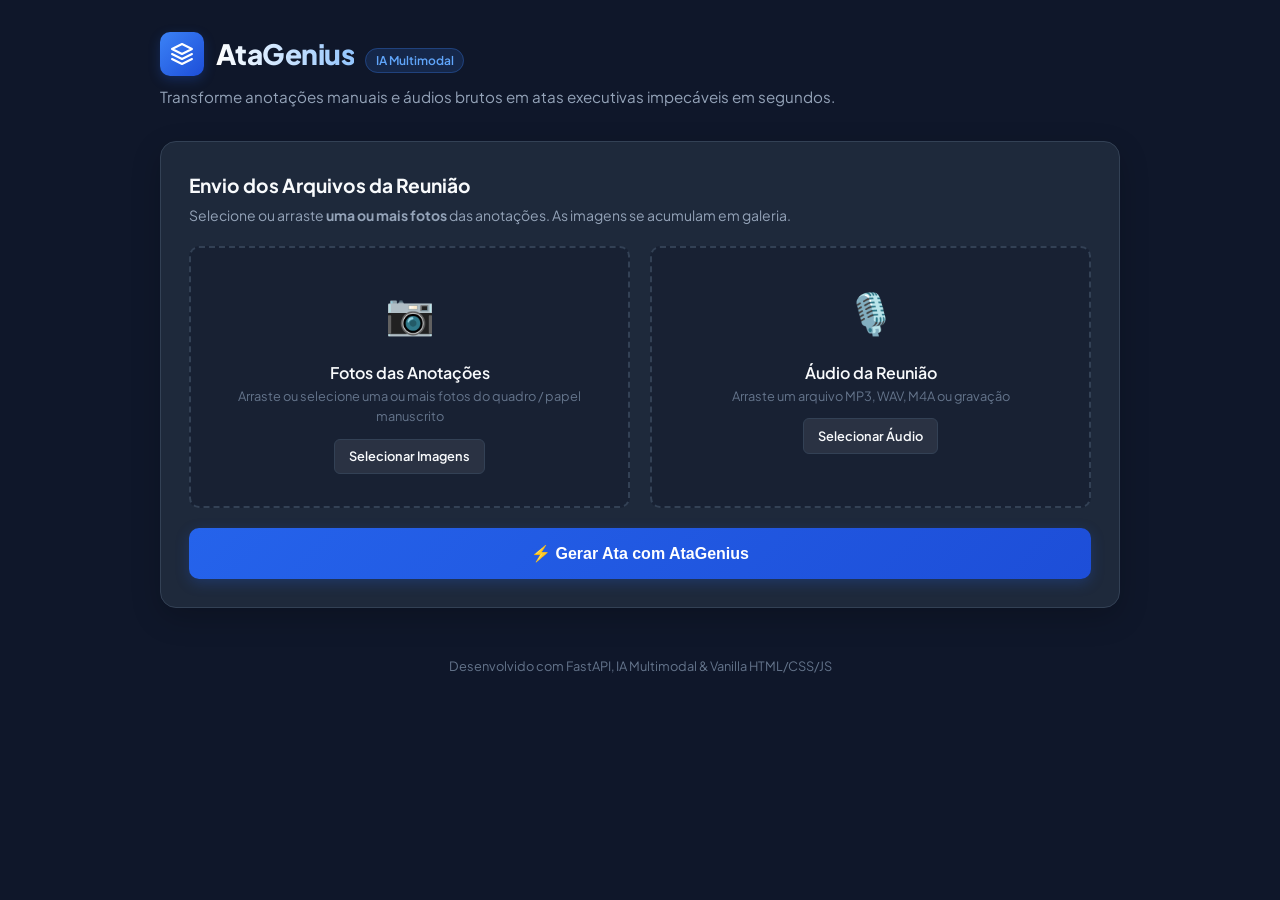
==== static/index.html @ e06fd57f "refactor: reestrutura arquivos para a raiz, suporte a multiplas imagens e otimizacao de audio" ====
<!DOCTYPE html>
<html lang="pt-BR">
<head>
    <meta charset="UTF-8">
    <meta name="viewport" content="width=device-width, initial-scale=1.0">
    <title>AtaGenius | Gerador Inteligente de Atas de Reunião</title>

    <!-- Google Fonts -->
    <link rel="preconnect" href="https://fonts.googleapis.com">
    <link rel="preconnect" href="https://fonts.gstatic.com" crossorigin>
    <link href="https://fonts.googleapis.com/css2?family=Plus+Jakarta+Sans:wght@400;500;600;700;800&display=swap" rel="stylesheet">

    <!-- CSS Integrado -->
    <link rel="stylesheet" href="/static/style.css">
</head>
<body>
    <div class="app-layout">
        <!-- Sidebar / Brand Header -->
        <header class="navbar">
            <div class="brand">
                <div class="brand-logo">
                    <svg width="24" height="24" viewBox="0 0 24 24" fill="none" xmlns="http://www.w3.org/2000/svg">
                        <path d="M12 2L2 7L12 12L22 7L12 2Z" stroke="currentColor" stroke-width="2" stroke-linecap="round" stroke-linejoin="round"/>
                        <path d="M2 17L12 22L22 17" stroke="currentColor" stroke-width="2" stroke-linecap="round" stroke-linejoin="round"/>
                        <path d="M2 12L12 17L22 12" stroke="currentColor" stroke-width="2" stroke-linecap="round" stroke-linejoin="round"/>
                    </svg>
                </div>
                <div>
                    <span class="brand-title">AtaGenius</span>
                    <span class="badge">IA Multimodal</span>
                </div>
            </div>
            <p class="subtitle">Transforme anotações manuais e áudios brutos em atas executivas impecáveis em segundos.</p>
        </header>

        <main class="main-content">


            <!-- Cards de Upload Multimodal -->
            <section class="card upload-card">
                <div class="card-header">
                    <h2>Envio dos Arquivos da Reunião</h2>
                    <p>Selecione ou arraste <strong>uma ou mais fotos</strong> das anotações. As imagens se acumulam em galeria.</p>
                </div>

                <div class="dropzone-grid">
                    <!-- Dropzone 1: Foto Manuscrita -->
                    <div class="dropzone" id="dropzoneFoto">
                        <input type="file" id="inputFoto" accept="image/*" class="file-input" multiple>
                        <div class="dropzone-icon">📷</div>
                        <div class="dropzone-content">
                            <h3>Fotos das Anotações</h3>
                            <p>Arraste ou selecione uma ou mais fotos do quadro / papel manuscrito</p>
                            <span class="btn-secondary">Selecionar Imagens</span>
                        </div>
                        <div class="file-preview" id="previewFotoCount" style="display: none;">
                            <span class="file-name" id="contadorFotos"></span>
                            <button type="button" class="btn-remove" id="btnLimparFotos" title="Limpar todas as imagens">&times;</button>
                        </div>
                    </div>

                    <!-- Galeria de miniaturas das imagens selecionadas -->
                    <div id="galeriaFotos" class="galeria-fotos" style="display: none;"></div>

                    <!-- Dropzone 2: Áudio da Reunião -->
                    <div class="dropzone" id="dropzoneAudio">
                        <input type="file" id="inputAudio" accept="audio/*" class="file-input">
                        <div class="dropzone-icon">🎙️</div>
                        <div class="dropzone-content">
                            <h3>Áudio da Reunião</h3>
                            <p>Arraste um arquivo MP3, WAV, M4A ou gravação</p>
                            <span class="btn-secondary">Selecionar Áudio</span>
                        </div>
                        <div class="file-preview" id="previewAudio" style="display: none;">
                            <span class="file-name" id="nomeAudio">reuniao.mp3</span>
                            <button type="button" class="btn-remove" id="btnRemoverAudio" title="Remover arquivo">&times;</button>
                        </div>
                    </div>
                </div>

                <div class="action-bar">
                    <button id="btnGerar" class="btn-primary">
                        <span class="btn-text">⚡ Gerar Ata com AtaGenius</span>
                        <span class="spinner" style="display: none;"></span>
                    </button>
                </div>

                <div id="alertBox" class="alert" style="display: none;"></div>
            </section>

            <!-- Área de Exibição da Ata Gerada -->
            <section class="card result-card" id="resultCard" style="display: none;">

                <!-- Cabeçalho do card -->
                <div class="result-header">
                    <div>
                        <h2>Ata de Reunião Gerada</h2>
                        <span class="status-tag">Sucesso</span>
                    </div>
                </div>

                <!-- Barra de Ferramentas de Exportação -->
                <div class="export-toolbar">
                    <button id="btn-copiar"    class="export-btn">📋 Copiar Texto</button>
                    <button id="btn-word"      class="export-btn">📄 Baixar em Word (.doc)</button>
                    <button id="btn-imprimir"  class="export-btn">🖨️ Imprimir / Salvar PDF</button>
                    <button id="btn-nova-ata"  class="export-btn export-btn--reset">🔄 Nova Ata</button>
                </div>

                <!-- Container da Ata — único elemento impresso -->
                <div class="result-content" id="resultBody">
                    <!-- O conteúdo formatado em Markdown será inserido aqui via JS -->
                </div>
            </section>
        </main>

        <footer class="footer">
            <p>Desenvolvido com FastAPI, IA Multimodal &amp; Vanilla HTML/CSS/JS</p>
        </footer>
    </div>

    <!-- Script Integrado -->
    <script src="/static/script.js"></script>
</body>
</html>
---- static/style.css ----
/* ==========================================================================
   AtaGenius — Design System
   ========================================================================== */
:root {
    --bg-main:          #0f172a;
    --bg-card:          #1e293b;
    --bg-card-hover:    #334155;
    --border-color:     #334155;
    --border-focus:     #3b82f6;
    --text-primary:     #f8fafc;
    --text-secondary:   #94a3b8;
    --text-muted:       #64748b;
    --accent-blue:      #2563eb;
    --accent-blue-hover:#1d4ed8;
    --accent-glow:      rgba(37, 99, 235, 0.25);
    --success-color:    #10b981;
    --error-color:      #ef4444;
    --radius-lg:        16px;
    --radius-md:        10px;
    --radius-sm:        6px;
    --transition:       all 0.25s cubic-bezier(0.4, 0, 0.2, 1);
}

* { box-sizing: border-box; margin: 0; padding: 0; }

body {
    font-family: 'Plus Jakarta Sans', -apple-system, BlinkMacSystemFont, 'Segoe UI', Roboto, sans-serif;
    background-color: var(--bg-main);
    color: var(--text-primary);
    line-height: 1.6;
    min-height: 100vh;
    display: flex;
    justify-content: center;
    padding: 2rem 1rem;
}

.app-layout {
    width: 100%;
    max-width: 960px;
    display: flex;
    flex-direction: column;
    gap: 2rem;
}

/* ==========================================================================
   Header & Branding
   ========================================================================== */
.navbar {
    display: flex;
    flex-direction: column;
    gap: 0.5rem;
}

.brand {
    display: flex;
    align-items: center;
    gap: 0.75rem;
}

.brand-logo {
    width: 44px;
    height: 44px;
    background: linear-gradient(135deg, #3b82f6, #1d4ed8);
    border-radius: var(--radius-md);
    display: flex;
    align-items: center;
    justify-content: center;
    color: #fff;
    box-shadow: 0 4px 12px var(--accent-glow);
}

.brand-title {
    font-size: 1.75rem;
    font-weight: 800;
    letter-spacing: -0.02em;
    background: linear-gradient(to right, #ffffff, #93c5fd);
    -webkit-background-clip: text;
    -webkit-text-fill-color: transparent;
}

.badge {
    background-color: rgba(59, 130, 246, 0.15);
    color: #60a5fa;
    border: 1px solid rgba(59, 130, 246, 0.3);
    font-size: 0.75rem;
    font-weight: 600;
    padding: 0.25rem 0.6rem;
    border-radius: 20px;
    margin-left: 0.5rem;
}

.subtitle {
    color: var(--text-secondary);
    font-size: 0.95rem;
}

/* ==========================================================================
   Cards
   ========================================================================== */
.card {
    background-color: var(--bg-card);
    border: 1px solid var(--border-color);
    border-radius: var(--radius-lg);
    padding: 1.75rem;
    box-shadow: 0 10px 30px rgba(0, 0, 0, 0.2);
    display: flex;
    flex-direction: column;
    gap: 1.25rem;
}

.card-header h2 { font-size: 1.2rem; font-weight: 700; }
.card-header p  { font-size: 0.875rem; color: var(--text-secondary); margin-top: 0.2rem; }

/* ==========================================================================
   Dropzones
   ========================================================================== */
.dropzone-grid {
    display: grid;
    grid-template-columns: repeat(auto-fit, minmax(280px, 1fr));
    gap: 1.25rem;
}

.dropzone {
    position: relative;
    border: 2px dashed var(--border-color);
    border-radius: var(--radius-md);
    padding: 2rem 1.5rem;
    text-align: center;
    background-color: rgba(15, 23, 42, 0.4);
    cursor: pointer;
    transition: var(--transition);
    display: flex;
    flex-direction: column;
    align-items: center;
    gap: 1rem;
}

.dropzone:hover, .dropzone.dragover {
    border-color: var(--border-focus);
    background-color: rgba(59, 130, 246, 0.05);
}

.dropzone.active {
    border-color: var(--success-color);
    background-color: rgba(16, 185, 129, 0.05);
}

.file-input {
    position: absolute;
    inset: 0;
    opacity: 0;
    cursor: pointer;
    width: 100%;
    height: 100%;
}

.dropzone-icon    { font-size: 2.5rem; }
.dropzone-content h3 { font-size: 1rem; font-weight: 600; }
.dropzone-content p  { font-size: 0.8rem; color: var(--text-muted); margin-bottom: 0.75rem; }

.file-preview {
    display: flex;
    align-items: center;
    justify-content: space-between;
    gap: 0.5rem;
    width: 100%;
    background-color: rgba(30, 41, 59, 0.9);
    border: 1px solid var(--success-color);
    padding: 0.5rem 0.75rem;
    border-radius: var(--radius-sm);
    z-index: 2;
}

.file-name {
    font-size: 0.85rem;
    font-weight: 500;
    white-space: nowrap;
    overflow: hidden;
    text-overflow: ellipsis;
}

.btn-remove {
    background: none;
    border: none;
    color: var(--error-color);
    font-size: 1.2rem;
    cursor: pointer;
    line-height: 1;
    z-index: 3;
}

/* ==========================================================================
   Galeria de Miniaturas (multi-imagem)
   ========================================================================== */
.galeria-fotos {
    display: flex;
    flex-wrap: wrap;
    gap: 0.75rem;
    padding: 1rem 1.25rem;
    background: rgba(15, 23, 42, 0.5);
    border: 1px solid var(--border-color);
    border-top: none;
    border-radius: 0 0 var(--radius-md) var(--radius-md);
    animation: fadeIn 0.25s ease;
}

.thumb-wrapper {
    position: relative;
    display: flex;
    flex-direction: column;
    align-items: center;
    gap: 0.3rem;
    width: 88px;
    flex-shrink: 0;
}

.thumb-img {
    width: 88px;
    height: 88px;
    object-fit: cover;
    border-radius: var(--radius-sm);
    border: 2px solid var(--border-color);
    transition: border-color 0.2s;
}

.thumb-wrapper:hover .thumb-img {
    border-color: var(--accent-blue);
}

.thumb-label {
    font-size: 0.68rem;
    color: var(--text-muted);
    text-align: center;
    word-break: break-all;
    max-width: 88px;
    overflow: hidden;
    text-overflow: ellipsis;
    white-space: nowrap;
}

.thumb-remove {
    position: absolute;
    top: -6px;
    right: -6px;
    width: 20px;
    height: 20px;
    border-radius: 50%;
    border: none;
    background: var(--error-color);
    color: #fff;
    font-size: 0.75rem;
    line-height: 1;
    cursor: pointer;
    display: flex;
    align-items: center;
    justify-content: center;
    opacity: 0;
    transition: opacity 0.15s;
    z-index: 4;
}

.thumb-wrapper:hover .thumb-remove {
    opacity: 1;
}


/* ==========================================================================
   Buttons
   ========================================================================== */
.btn-primary {
    width: 100%;
    background: linear-gradient(135deg, var(--accent-blue), var(--accent-blue-hover));
    color: #ffffff;
    border: none;
    border-radius: var(--radius-md);
    padding: 1rem 1.5rem;
    font-size: 1rem;
    font-weight: 700;
    cursor: pointer;
    transition: var(--transition);
    box-shadow: 0 4px 14px var(--accent-glow);
    display: flex;
    justify-content: center;
    align-items: center;
    gap: 0.5rem;
}
.btn-primary:hover    { transform: translateY(-2px); box-shadow: 0 6px 20px var(--accent-glow); }
.btn-primary:disabled { opacity: 0.6; cursor: not-allowed; transform: none; }

.btn-secondary {
    display: inline-block;
    background-color: rgba(255, 255, 255, 0.08);
    color: var(--text-primary);
    border: 1px solid var(--border-color);
    padding: 0.4rem 0.9rem;
    border-radius: var(--radius-sm);
    font-size: 0.8rem;
    font-weight: 600;
    transition: var(--transition);
}
.dropzone:hover .btn-secondary {
    background-color: var(--accent-blue);
    border-color: var(--accent-blue);
}

/* ==========================================================================
   Barra de Ferramentas de Exportação
   ========================================================================== */
.export-toolbar {
    display: flex;
    flex-wrap: wrap;
    gap: 0.6rem;
    padding: 0.75rem 0;
    border-bottom: 1px solid var(--border-color);
}

.export-btn {
    display: inline-flex;
    align-items: center;
    gap: 0.4rem;
    background-color: rgba(255, 255, 255, 0.06);
    color: var(--text-primary);
    border: 1px solid var(--border-color);
    border-radius: var(--radius-sm);
    padding: 0.45rem 1rem;
    font-size: 0.85rem;
    font-weight: 600;
    cursor: pointer;
    transition: var(--transition);
    white-space: nowrap;
    font-family: inherit;
}

.export-btn:hover {
    background-color: var(--accent-blue);
    border-color: var(--accent-blue);
    color: #fff;
    transform: translateY(-1px);
    box-shadow: 0 4px 12px var(--accent-glow);
}

.export-btn--reset:hover {
    background-color: #334155;
    border-color: #475569;
    box-shadow: none;
}

.export-btn--success {
    background-color: rgba(16, 185, 129, 0.2) !important;
    border-color: var(--success-color) !important;
    color: var(--success-color) !important;
}

/* ==========================================================================
   Spinner
   ========================================================================== */
.spinner {
    width: 20px;
    height: 20px;
    border: 3px solid rgba(255, 255, 255, 0.3);
    border-top-color: #fff;
    border-radius: 50%;
    animation: spin 0.8s linear infinite;
}
@keyframes spin { to { transform: rotate(360deg); } }

/* ==========================================================================
   Alertas
   ========================================================================== */
.alert {
    padding: 0.85rem 1rem;
    border-radius: var(--radius-md);
    font-size: 0.875rem;
    font-weight: 500;
}
.alert-error {
    background-color: rgba(239, 68, 68, 0.15);
    border: 1px solid rgba(239, 68, 68, 0.3);
    color: #fca5a5;
}

/* ==========================================================================
   Result Card — cabeçalho
   ========================================================================== */
.result-header {
    display: flex;
    justify-content: space-between;
    align-items: center;
    border-bottom: 1px solid var(--border-color);
    padding-bottom: 1rem;
}

.status-tag {
    font-size: 0.75rem;
    background-color: rgba(16, 185, 129, 0.15);
    color: var(--success-color);
    padding: 0.15rem 0.5rem;
    border-radius: 12px;
    font-weight: 600;
    margin-left: 0.5rem;
}

/* ==========================================================================
   Container da Ata — "folha de papel"
   ========================================================================== */
.result-content {
    background-color: #ffffff;
    color: #1a1a2e;
    border: 1px solid #d1d5db;
    border-radius: var(--radius-md);
    padding: 2.5rem 3rem;
    font-family: 'Times New Roman', Times, Georgia, serif;
    font-size: 0.97rem;
    line-height: 1.85;
    box-shadow: 0 4px 24px rgba(0, 0, 0, 0.35);
    overflow-x: auto;
}

.result-content h1 {
    font-size: 1.3rem;
    font-weight: 700;
    text-align: center;
    color: #111827;
    margin: 0 0 1.25rem;
    letter-spacing: 0.01em;
}

.result-content h2 {
    font-size: 1.05rem;
    font-weight: 700;
    color: #1f2937;
    margin: 1.5rem 0 0.5rem;
}

.result-content h3 {
    font-size: 0.97rem;
    font-weight: 700;
    color: #374151;
    margin: 1rem 0 0.4rem;
}

.result-content p,
.result-content li { color: #1f2937; }

.result-content ul {
    padding-left: 1.5rem;
    margin: 0.4rem 0 0.75rem;
}

.result-content hr {
    border: none;
    border-top: 1px solid #9ca3af;
    margin: 1.5rem 0;
}

.result-content blockquote {
    border-left: 4px solid #f59e0b;
    background-color: #fffbeb;
    color: #92400e;
    padding: 0.75rem 1rem;
    border-radius: 4px;
    margin: 1rem 0;
    font-size: 0.9rem;
    font-style: italic;
}

.result-content table {
    width: 100%;
    border-collapse: collapse;
    margin: 1rem 0 1.5rem;
    font-size: 0.9rem;
    page-break-inside: avoid;
}

.result-content th,
.result-content td {
    border: 1px solid #6b7280;
    padding: 0.5rem 0.75rem;
    text-align: left;
    color: #111827;
}

.result-content th {
    background-color: #e5e7eb;
    font-weight: 700;
}

.result-content tr:nth-child(even) td {
    background-color: #f9fafb;
}

/* ==========================================================================
   Footer
   ========================================================================== */
.footer {
    text-align: center;
    font-size: 0.8rem;
    color: var(--text-muted);
    padding-top: 1rem;
}

/* ==========================================================================
   Responsive
   ========================================================================== */
@media (max-width: 640px) {
    body { padding: 1rem 0.5rem; }
    .card { padding: 1.25rem; }
    .result-header { flex-direction: column; align-items: flex-start; gap: 0.75rem; }
    .result-content { padding: 1.5rem 1.25rem; }
    .export-toolbar { gap: 0.4rem; }
    .export-btn { font-size: 0.78rem; padding: 0.4rem 0.75rem; }
}

/* ==========================================================================
   @media print — APENAS a ata é impressa
   ========================================================================== */
@media print {
    /* Oculta absolutamente tudo exceto o container da ata */
    .navbar,
    .upload-card,
    .export-toolbar,
    .result-header,
    .footer,
    body > *:not(.app-layout) {
        display: none !important;
    }

    .app-layout,
    .main-content,
    .result-card {
        display: block !important;
        width: 100% !important;
        max-width: 100% !important;
        padding: 0 !important;
        margin: 0 !important;
        gap: 0 !important;
        border: none !important;
        background: transparent !important;
        box-shadow: none !important;
    }

    body {
        background: #fff !important;
        color: #000 !important;
        padding: 0 !important;
        font-family: 'Times New Roman', Times, serif !important;
    }

    .result-content {
        display: block !important;
        width: 100% !important;
        padding: 2cm 2.5cm !important;
        margin: 0 !important;
        border: none !important;
        box-shadow: none !important;
        background: #fff !important;
        color: #000 !important;
        font-size: 11pt !important;
        line-height: 1.8 !important;
    }

    .result-content h1,
    .result-content h2,
    .result-content h3,
    .result-content p,
    .result-content li,
    .result-content th,
    .result-content td {
        color: #000 !important;
    }

    .result-content table {
        page-break-inside: avoid;
        width: 100% !important;
    }

    .result-content blockquote {
        page-break-inside: avoid;
        border-left: 2px solid #999 !important;
        background: transparent !important;
        color: #333 !important;
    }

    /* Bloco de assinaturas não quebra entre páginas */
    .result-content hr + * {
        page-break-inside: avoid;
    }

    @page {
        margin: 2cm 2.5cm;
        size: A4;
    }
}
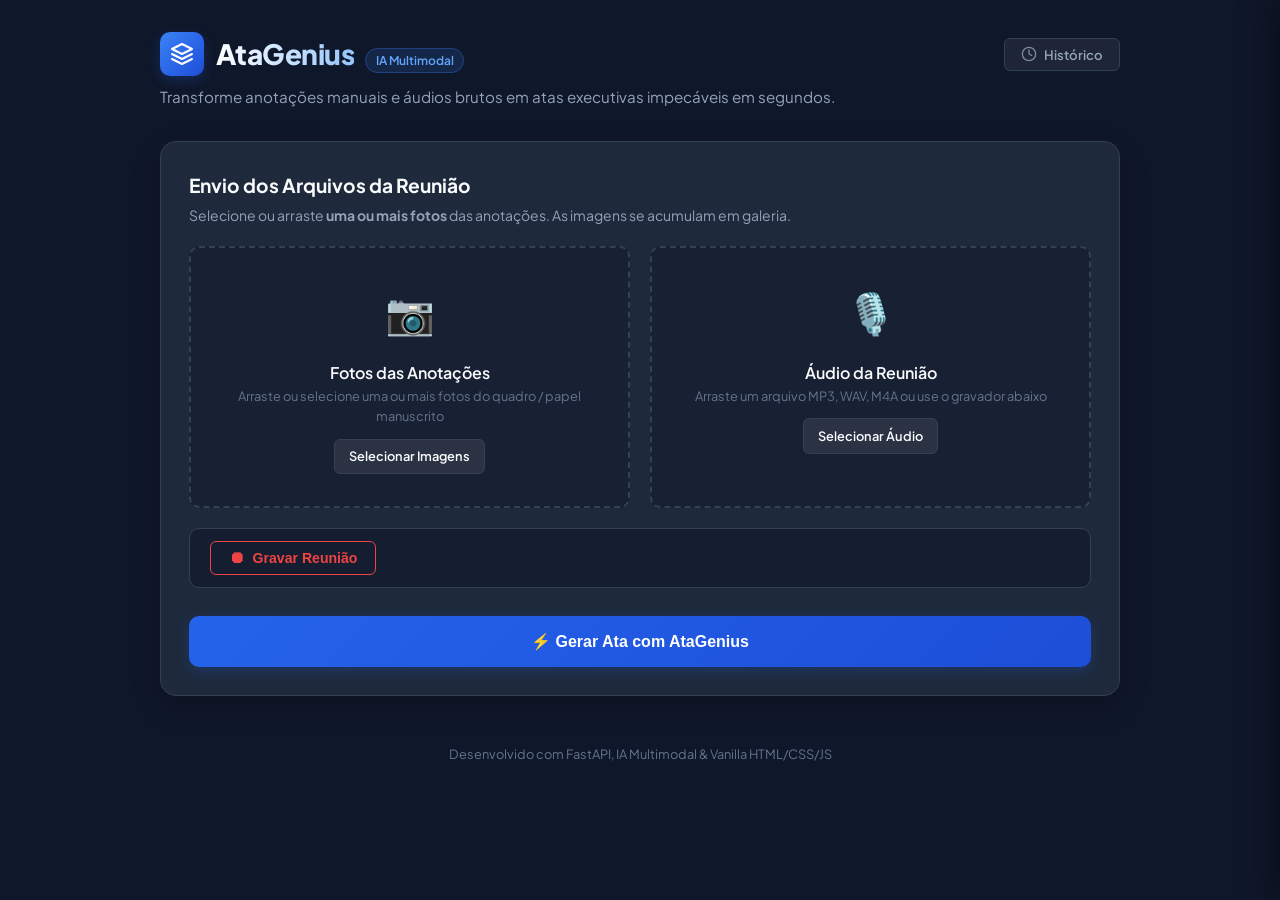
==== commit 8b034a46: "feat: adiciona historico de atas, integracao supabase e configuracao vercel" ====
--- a/static/index.html
+++ b/static/index.html
@@ -12,23 +12,33 @@
 
     <!-- CSS Integrado -->
     <link rel="stylesheet" href="/static/style.css">
+    <link rel="stylesheet" href="/static/modal-historico.css">
 </head>
 <body>
     <div class="app-layout">
         <!-- Sidebar / Brand Header -->
         <header class="navbar">
-            <div class="brand">
-                <div class="brand-logo">
-                    <svg width="24" height="24" viewBox="0 0 24 24" fill="none" xmlns="http://www.w3.org/2000/svg">
-                        <path d="M12 2L2 7L12 12L22 7L12 2Z" stroke="currentColor" stroke-width="2" stroke-linecap="round" stroke-linejoin="round"/>
-                        <path d="M2 17L12 22L22 17" stroke="currentColor" stroke-width="2" stroke-linecap="round" stroke-linejoin="round"/>
-                        <path d="M2 12L12 17L22 12" stroke="currentColor" stroke-width="2" stroke-linecap="round" stroke-linejoin="round"/>
+            <div class="navbar-top">
+                <div class="brand">
+                    <div class="brand-logo">
+                        <svg width="24" height="24" viewBox="0 0 24 24" fill="none" xmlns="http://www.w3.org/2000/svg">
+                            <path d="M12 2L2 7L12 12L22 7L12 2Z" stroke="currentColor" stroke-width="2" stroke-linecap="round" stroke-linejoin="round"/>
+                            <path d="M2 17L12 22L22 17" stroke="currentColor" stroke-width="2" stroke-linecap="round" stroke-linejoin="round"/>
+                            <path d="M2 12L12 17L22 12" stroke="currentColor" stroke-width="2" stroke-linecap="round" stroke-linejoin="round"/>
+                        </svg>
+                    </div>
+                    <div>
+                        <span class="brand-title">AtaGenius</span>
+                        <span class="badge">IA Multimodal</span>
+                    </div>
+                </div>
+                <button type="button" id="btnAbrirHistorico" class="btn-historico" title="Ver Histórico de Atas">
+                    <svg width="16" height="16" viewBox="0 0 24 24" fill="none" stroke="currentColor" stroke-width="2" stroke-linecap="round" stroke-linejoin="round">
+                        <circle cx="12" cy="12" r="10"/>
+                        <polyline points="12 6 12 12 16 14"/>
                     </svg>
-                </div>
-                <div>
-                    <span class="brand-title">AtaGenius</span>
-                    <span class="badge">IA Multimodal</span>
-                </div>
+                    Histórico
+                </button>
             </div>
             <p class="subtitle">Transforme anotações manuais e áudios brutos em atas executivas impecáveis em segundos.</p>
         </header>
@@ -68,7 +78,7 @@
                         <div class="dropzone-icon">🎙️</div>
                         <div class="dropzone-content">
                             <h3>Áudio da Reunião</h3>
-                            <p>Arraste um arquivo MP3, WAV, M4A ou gravação</p>
+                            <p>Arraste um arquivo MP3, WAV, M4A ou use o gravador abaixo</p>
                             <span class="btn-secondary">Selecionar Áudio</span>
                         </div>
                         <div class="file-preview" id="previewAudio" style="display: none;">
@@ -76,6 +86,16 @@
                             <button type="button" class="btn-remove" id="btnRemoverAudio" title="Remover arquivo">&times;</button>
                         </div>
                     </div>
+                </div>
+
+                <!-- Gravador de Áudio Inline -->
+                <div class="gravador-bar" id="gravadorBar">
+                    <button type="button" class="btn-gravar" id="btnGravar" title="Iniciar gravação">
+                        <span class="gravar-icon">⏺</span>
+                        <span class="gravar-label" id="gravarLabel">Gravar Reunião</span>
+                    </button>
+                    <span class="gravar-timer" id="gravarTimer" style="display:none;">00:00</span>
+                    <span class="gravar-status" id="gravarStatus"></span>
                 </div>
 
                 <div class="action-bar">
@@ -119,7 +139,48 @@
         </footer>
     </div>
 
-    <!-- Script Integrado -->
-    <script src="/static/script.js"></script>
+    <!-- Modal / Offcanvas de Histórico -->
+    <div id="histBackdrop" class="hist-backdrop"></div>
+    <div id="histPanel" class="hist-panel">
+        <div class="hist-panel-header">
+            <h2>
+                <span>Histórico de Atas</span>
+                <span class="hist-count" id="histCount">0</span>
+            </h2>
+            <button type="button" id="btnFecharHistorico" class="hist-btn-close" title="Fechar painel">&times;</button>
+        </div>
+        <div class="hist-panel-body">
+            <!-- Estado Vazio (padrão) -->
+            <div id="histEmpty" class="hist-empty">
+                <svg width="40" height="40" viewBox="0 0 24 24" fill="none" stroke="currentColor" stroke-width="1.5" stroke-linecap="round" stroke-linejoin="round">
+                    <rect x="3" y="4" width="18" height="18" rx="2" ry="2"/>
+                    <line x1="16" y1="2" x2="16" y2="6"/>
+                    <line x1="8" y1="2" x2="8" y2="6"/>
+                    <line x1="3" y1="10" x2="21" y2="10"/>
+                </svg>
+                <p>Nenhuma ata registrada no histórico.</p>
+            </div>
+            <!-- Lista de Atas (inicialmente oculta/vazia) -->
+            <ul id="histList" class="hist-list" style="display: none;">
+                <!-- Exemplo de estrutura para quando houver dados:
+                <li class="hist-item">
+                    <div class="hist-item-meta">
+                        <span class="hist-item-date">05/08/2026</span>
+                    </div>
+                    <h3 class="hist-item-title">Ata da Reunião</h3>
+                    <div class="hist-item-actions">
+                        <button type="button" class="hist-btn-abrir">Abrir Ata</button>
+                        <button type="button" class="hist-btn-audio">Baixar Áudio</button>
+                    </div>
+                </li>
+                -->
+            </ul>
+        </div>
+    </div>
+
+    <!-- Script do Histórico (independente) -->
+    <script type="module" src="/static/historico.js"></script>
+    <!-- Script Integrado (module para suportar import ES6) -->
+    <script type="module" src="/static/script.js"></script>
 </body>
 </html>
--- a/static/style.css
+++ b/static/style.css
@@ -263,6 +263,79 @@
     opacity: 1;
 }
 
+/* ==========================================================================
+   Gravador de Audio Inline
+   ========================================================================== */
+.gravador-bar {
+    display: flex;
+    align-items: center;
+    gap: 1rem;
+    padding: 0.75rem 1.25rem;
+    background: rgba(15, 23, 42, 0.6);
+    border: 1px solid var(--border-color);
+    border-radius: var(--radius-md);
+    margin-bottom: 0.5rem;
+}
+
+.btn-gravar {
+    display: inline-flex;
+    align-items: center;
+    gap: 0.5rem;
+    padding: 0.5rem 1.1rem;
+    border: 1.5px solid var(--error-color);
+    border-radius: var(--radius-sm);
+    background: transparent;
+    color: var(--error-color);
+    font-size: 0.88rem;
+    font-weight: 600;
+    cursor: pointer;
+    transition: background 0.2s, color 0.2s, box-shadow 0.2s;
+    white-space: nowrap;
+}
+
+.btn-gravar:hover {
+    background: rgba(239, 68, 68, 0.12);
+    box-shadow: 0 0 0 3px rgba(239, 68, 68, 0.15);
+}
+
+.btn-gravar.gravando {
+    background: var(--error-color);
+    color: #fff;
+    animation: pulse-red 1.4s ease-in-out infinite;
+}
+
+@keyframes pulse-red {
+    0%, 100% { box-shadow: 0 0 0 0 rgba(239, 68, 68, 0.5); }
+    50%       { box-shadow: 0 0 0 7px rgba(239, 68, 68, 0); }
+}
+
+.gravar-icon {
+    font-size: 1rem;
+    line-height: 1;
+}
+
+.gravar-timer {
+    font-variant-numeric: tabular-nums;
+    font-size: 0.95rem;
+    font-weight: 700;
+    color: var(--error-color);
+    letter-spacing: 0.04em;
+    min-width: 3.2rem;
+}
+
+.gravar-status {
+    font-size: 0.8rem;
+    color: var(--text-muted);
+    flex: 1;
+    white-space: nowrap;
+    overflow: hidden;
+    text-overflow: ellipsis;
+}
+
+.gravar-status.ok {
+    color: var(--success-color);
+}
+
 
 /* ==========================================================================
    Buttons
--- a/static/modal-historico.css
+++ b/static/modal-historico.css
@@ -0,0 +1,277 @@
+/* ==========================================================================
+   AtaGenius — Modal de Histórico de Atas
+   Arquivo independente: não altera o style.css principal.
+   ========================================================================== */
+
+/* ── Botão "Histórico" no header ─────────────────────────────────────────── */
+.btn-historico {
+    display: inline-flex;
+    align-items: center;
+    gap: 0.45rem;
+    padding: 0.45rem 1rem;
+    background-color: rgba(255, 255, 255, 0.06);
+    color: var(--text-secondary);
+    border: 1px solid var(--border-color);
+    border-radius: var(--radius-sm);
+    font-size: 0.82rem;
+    font-weight: 600;
+    font-family: inherit;
+    cursor: pointer;
+    transition: var(--transition);
+    white-space: nowrap;
+    flex-shrink: 0;
+}
+
+.btn-historico:hover {
+    background-color: rgba(59, 130, 246, 0.12);
+    border-color: var(--border-focus);
+    color: #93c5fd;
+    transform: translateY(-1px);
+    box-shadow: 0 4px 12px var(--accent-glow);
+}
+
+.btn-historico svg {
+    flex-shrink: 0;
+    opacity: 0.8;
+}
+
+/* ── Linha do header para acomodar o botão ───────────────────────────────── */
+.navbar-top {
+    display: flex;
+    align-items: center;
+    justify-content: space-between;
+    gap: 1rem;
+}
+
+/* ── Backdrop escuro ─────────────────────────────────────────────────────── */
+.hist-backdrop {
+    position: fixed;
+    inset: 0;
+    background: rgba(0, 0, 0, 0.55);
+    backdrop-filter: blur(3px);
+    -webkit-backdrop-filter: blur(3px);
+    z-index: 900;
+    opacity: 0;
+    visibility: hidden;
+    transition: opacity 0.3s ease, visibility 0.3s ease;
+}
+
+.hist-backdrop.is-open {
+    opacity: 1;
+    visibility: visible;
+}
+
+/* ── Offcanvas lateral direito ───────────────────────────────────────────── */
+.hist-panel {
+    position: fixed;
+    top: 0;
+    right: 0;
+    bottom: 0;
+    width: min(480px, 100vw);
+    background-color: var(--bg-card);
+    border-left: 1px solid var(--border-color);
+    box-shadow: -8px 0 32px rgba(0, 0, 0, 0.4);
+    z-index: 901;
+    display: flex;
+    flex-direction: column;
+    transform: translateX(100%);
+    transition: transform 0.35s cubic-bezier(0.4, 0, 0.2, 1);
+}
+
+.hist-panel.is-open {
+    transform: translateX(0);
+}
+
+/* ── Cabeçalho do painel ─────────────────────────────────────────────────── */
+.hist-panel-header {
+    display: flex;
+    align-items: center;
+    justify-content: space-between;
+    padding: 1.25rem 1.5rem;
+    border-bottom: 1px solid var(--border-color);
+    flex-shrink: 0;
+}
+
+.hist-panel-header h2 {
+    font-size: 1.05rem;
+    font-weight: 700;
+    display: flex;
+    align-items: center;
+    gap: 0.5rem;
+    color: var(--text-primary);
+}
+
+.hist-panel-header h2 span.hist-count {
+    background-color: rgba(59, 130, 246, 0.18);
+    color: #60a5fa;
+    font-size: 0.72rem;
+    font-weight: 700;
+    padding: 0.15rem 0.55rem;
+    border-radius: 20px;
+    border: 1px solid rgba(59, 130, 246, 0.3);
+}
+
+.hist-btn-close {
+    background: none;
+    border: none;
+    color: var(--text-muted);
+    cursor: pointer;
+    padding: 0.35rem;
+    border-radius: var(--radius-sm);
+    line-height: 1;
+    font-size: 1.4rem;
+    transition: color 0.2s, background 0.2s;
+    display: flex;
+    align-items: center;
+    justify-content: center;
+}
+
+.hist-btn-close:hover {
+    color: var(--text-primary);
+    background: rgba(255, 255, 255, 0.07);
+}
+
+/* ── Corpo scrollável ────────────────────────────────────────────────────── */
+.hist-panel-body {
+    flex: 1;
+    overflow-y: auto;
+    padding: 1rem 1.5rem;
+    scrollbar-width: thin;
+    scrollbar-color: var(--border-color) transparent;
+}
+
+.hist-panel-body::-webkit-scrollbar { width: 5px; }
+.hist-panel-body::-webkit-scrollbar-track { background: transparent; }
+.hist-panel-body::-webkit-scrollbar-thumb {
+    background: var(--border-color);
+    border-radius: 4px;
+}
+
+/* ── Estado vazio ─────────────────────────────────────────────────────────── */
+.hist-empty {
+    display: flex;
+    flex-direction: column;
+    align-items: center;
+    justify-content: center;
+    gap: 0.75rem;
+    padding: 3rem 1rem;
+    color: var(--text-muted);
+    text-align: center;
+    min-height: 200px;
+}
+
+.hist-empty svg {
+    opacity: 0.35;
+}
+
+.hist-empty p {
+    font-size: 0.875rem;
+}
+
+/* ── Item de ata ─────────────────────────────────────────────────────────── */
+.hist-list {
+    display: flex;
+    flex-direction: column;
+    gap: 0.75rem;
+    list-style: none;
+}
+
+.hist-item {
+    background: rgba(15, 23, 42, 0.5);
+    border: 1px solid var(--border-color);
+    border-radius: var(--radius-md);
+    padding: 1rem 1.25rem;
+    display: flex;
+    flex-direction: column;
+    gap: 0.6rem;
+    transition: border-color 0.2s, background 0.2s;
+}
+
+.hist-item:hover {
+    border-color: rgba(59, 130, 246, 0.4);
+    background: rgba(59, 130, 246, 0.04);
+}
+
+.hist-item-meta {
+    display: flex;
+    align-items: center;
+    gap: 0.5rem;
+}
+
+.hist-item-date {
+    font-size: 0.75rem;
+    font-weight: 600;
+    color: #60a5fa;
+    letter-spacing: 0.03em;
+}
+
+.hist-item-title {
+    font-size: 0.88rem;
+    font-weight: 600;
+    color: var(--text-primary);
+    line-height: 1.4;
+    /* Garante no máximo 2 linhas */
+    display: -webkit-box;
+    -webkit-line-clamp: 2;
+    -webkit-box-orient: vertical;
+    overflow: hidden;
+}
+
+.hist-item-actions {
+    display: flex;
+    gap: 0.5rem;
+    flex-wrap: wrap;
+}
+
+/* Botão "Abrir Ata" — azul primário compacto */
+.hist-btn-abrir {
+    display: inline-flex;
+    align-items: center;
+    gap: 0.35rem;
+    padding: 0.35rem 0.85rem;
+    background: linear-gradient(135deg, var(--accent-blue), var(--accent-blue-hover));
+    color: #fff;
+    border: none;
+    border-radius: var(--radius-sm);
+    font-size: 0.78rem;
+    font-weight: 600;
+    font-family: inherit;
+    cursor: pointer;
+    transition: var(--transition);
+    box-shadow: 0 2px 8px var(--accent-glow);
+}
+
+.hist-btn-abrir:hover {
+    transform: translateY(-1px);
+    box-shadow: 0 4px 14px var(--accent-glow);
+}
+
+/* Botão "Baixar Áudio" — secundário discreto */
+.hist-btn-audio {
+    display: inline-flex;
+    align-items: center;
+    gap: 0.35rem;
+    padding: 0.35rem 0.85rem;
+    background: rgba(255, 255, 255, 0.06);
+    color: var(--text-secondary);
+    border: 1px solid var(--border-color);
+    border-radius: var(--radius-sm);
+    font-size: 0.78rem;
+    font-weight: 600;
+    font-family: inherit;
+    cursor: pointer;
+    transition: var(--transition);
+}
+
+.hist-btn-audio:hover {
+    background: rgba(255, 255, 255, 0.12);
+    color: var(--text-primary);
+    border-color: #475569;
+}
+
+/* ── Responsivo ──────────────────────────────────────────────────────────── */
+@media (max-width: 640px) {
+    .hist-panel {
+        width: 100vw;
+    }
+}
